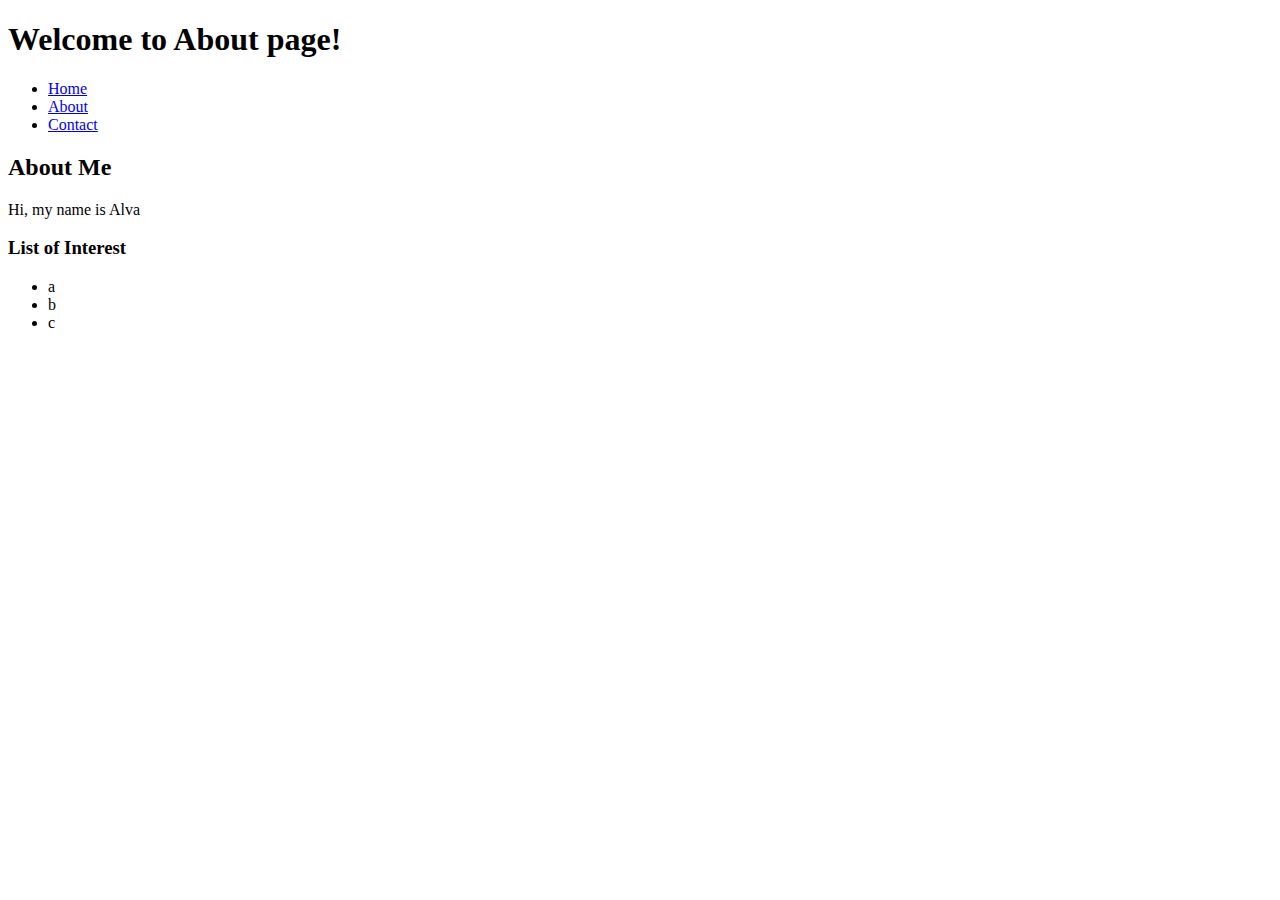
==== about.html @ b4353d6b "foundation" ====
<!DOCTYPE html>
<html lang="en">
<head>
    <meta charset="UTF-8">
    <meta name="viewport" content="width=device-width, initial-scale=1.0">
    <title>About Me</title>
</head>
<body>
    <header> <h1>Welcome to About page!</h1>
    <nav>
        <ul>
            <li><a href="index.html">Home</a></li>
            <li><a href="about.html">About</a></li>
            <li><a href="contact.html">Contact</a></li>
        </ul>
    </nav>
    </header>
    <main>
        <section>
            <h2>About Me</h2>
            <p>Hi, my name is Alva</p>
            <h3>List of Interest</h3>
            <ul>
                <li>a</li>
                <li>b</li>
                <li>c</li>
        </section>  
    </ul>
    </main>
</body>
</html>
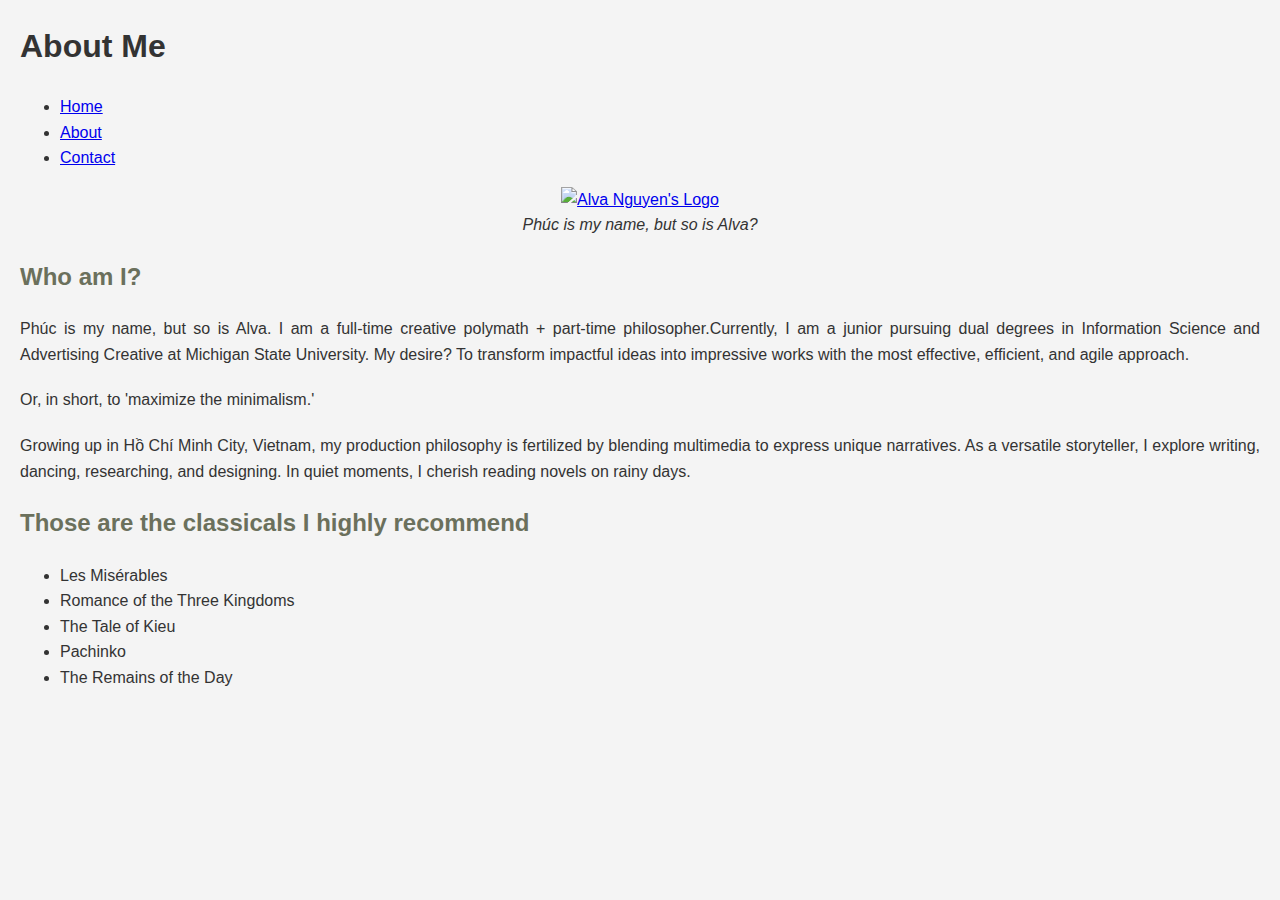
==== commit 434f8e71: "Final Update" ====
--- a/about.html
+++ b/about.html
@@ -4,9 +4,32 @@
     <meta charset="UTF-8">
     <meta name="viewport" content="width=device-width, initial-scale=1.0">
     <title>About Me</title>
+    <style>
+        body {
+            font-family: Arial, sans-serif;
+            line-height: 1.6;
+            margin: 20px;
+            background-color: #f4f4f4;
+            color: #333;
+        }
+        h2 {
+            color: #6b705c;
+            text-align: left;
+        }
+        p {
+            text-align: justify;
+            margin-bottom: 20px;
+        }
+        article {
+            background-color: #fff;
+            padding: 20px;
+            margin-bottom: 20px;
+            box-shadow: 0 0 10px rgba(0, 0, 0, 0.1);
+        }
+    </style>
 </head>
 <body>
-    <header> <h1>Welcome to About page!</h1>
+    <header> <h1>About Me</h1>
     <nav>
         <ul>
             <li><a href="index.html">Home</a></li>
@@ -15,17 +38,22 @@
         </ul>
     </nav>
     </header>
+
     <main>
-        <section>
-            <h2>About Me</h2>
-            <p>Hi, my name is Alva</p>
-            <h3>List of Interest</h3>
+            <center><a href="https://alvanguyen.myportfolio.com/" target="_blank"> <img src="/image/Logo 2_@.gif" alt="Alva Nguyen's Logo" width="600"></a></center>
+            <center><figcaption><em>Phúc is my name, but so is Alva?</em></figcaption></center>
+            <h2>Who am I?</h2>
+            <p>Phúc is my name, but so is Alva. I am a full-time creative polymath + part-time philosopher.Currently, I am a junior pursuing dual degrees in Information Science and Advertising Creative at Michigan State University. My desire? To transform impactful ideas into impressive works with the most effective, efficient, and agile approach. </p> 
+            <p>Or, in short, to 'maximize the minimalism.'</p>
+            <p>Growing up in Hồ Chí Minh City, Vietnam, my production philosophy is fertilized by blending multimedia to express unique narratives. As a versatile storyteller, I explore writing, dancing, researching, and designing. In quiet moments, I cherish reading novels on rainy days.</p>
+            <h2>Those are the classicals I highly recommend</h2>
             <ul>
-                <li>a</li>
-                <li>b</li>
-                <li>c</li>
-        </section>  
-    </ul>
+                <li>Les Misérables</li>
+                <li>Romance of the Three Kingdoms</li>
+                <li>The Tale of Kieu</li>
+                <li>Pachinko</li>
+                <li>The Remains of the Day</li> 
+            </ul>
     </main>
 </body>
 </html>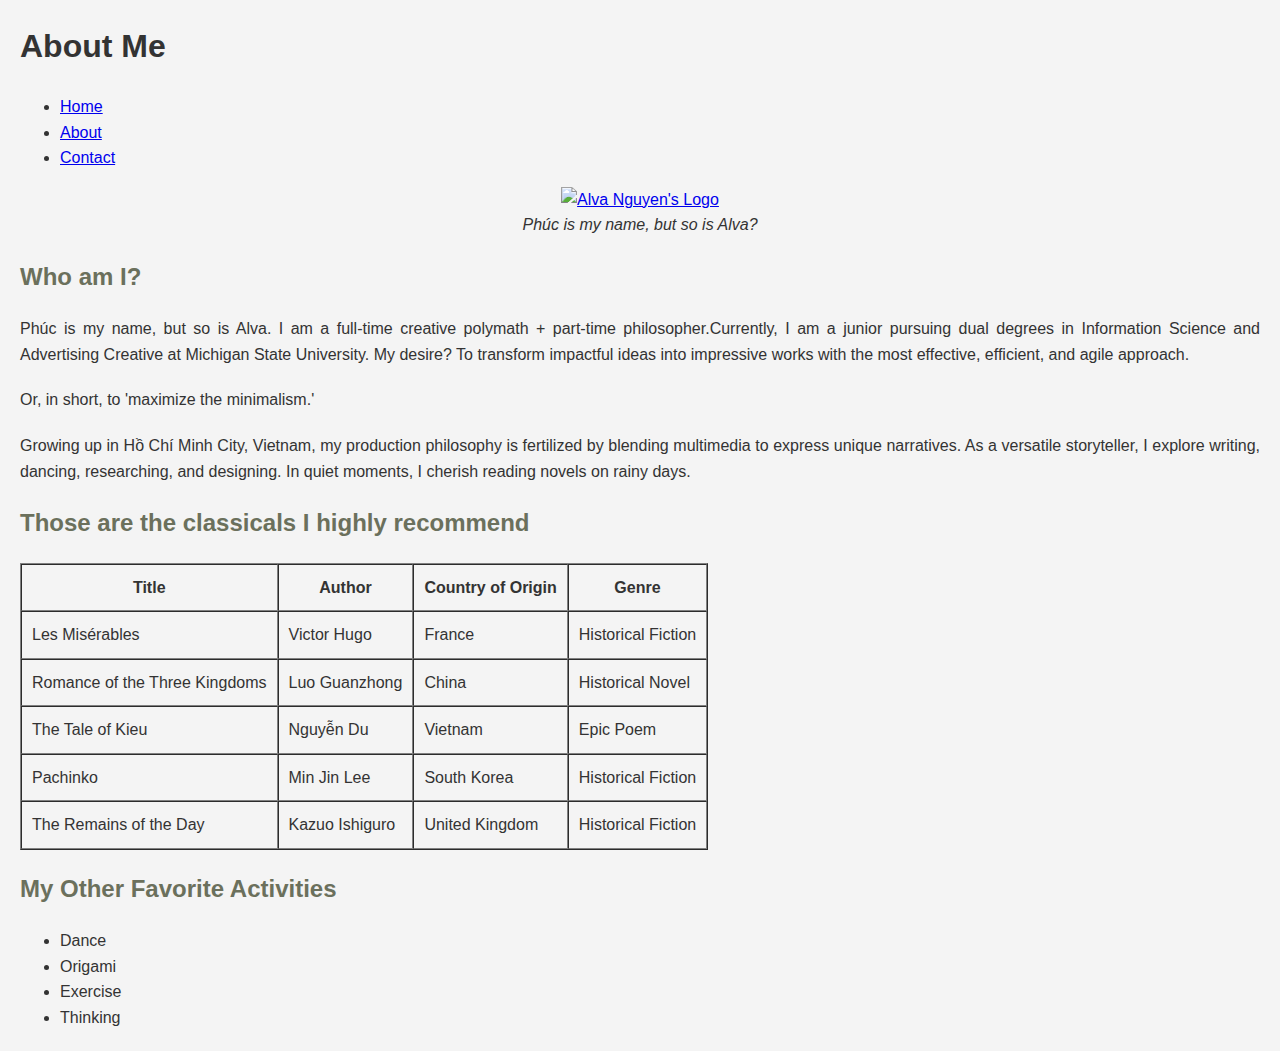
==== commit 97599ae5: "Table and List" ====
--- a/about.html
+++ b/about.html
@@ -47,12 +47,50 @@
             <p>Or, in short, to 'maximize the minimalism.'</p>
             <p>Growing up in Hồ Chí Minh City, Vietnam, my production philosophy is fertilized by blending multimedia to express unique narratives. As a versatile storyteller, I explore writing, dancing, researching, and designing. In quiet moments, I cherish reading novels on rainy days.</p>
             <h2>Those are the classicals I highly recommend</h2>
+            <table border="1" cellpadding="10" cellspacing="0">
+                <tr>
+                    <th>Title</th>
+                    <th>Author</th>
+                    <th>Country of Origin</th>
+                    <th>Genre</th>
+                </tr>
+                <tr>
+                    <td>Les Misérables</td>
+                    <td>Victor Hugo</td>
+                    <td>France</td>
+                    <td>Historical Fiction</td>
+                </tr>
+                <tr>
+                    <td>Romance of the Three Kingdoms</td>
+                    <td>Luo Guanzhong</td>
+                    <td>China</td>
+                    <td>Historical Novel</td>
+                </tr>
+                <tr>
+                    <td>The Tale of Kieu</td>
+                    <td>Nguyễn Du</td>
+                    <td>Vietnam</td>
+                    <td>Epic Poem</td>
+                </tr>
+                <tr>
+                    <td>Pachinko</td>
+                    <td>Min Jin Lee</td>
+                    <td>South Korea</td>
+                    <td>Historical Fiction</td>
+                </tr>
+                <tr>
+                    <td>The Remains of the Day</td>
+                    <td>Kazuo Ishiguro</td>
+                    <td>United Kingdom</td>
+                    <td>Historical Fiction</td>
+                </tr>
+            </table>
+            <h2>My Other Favorite Activities</h2>
             <ul>
-                <li>Les Misérables</li>
-                <li>Romance of the Three Kingdoms</li>
-                <li>The Tale of Kieu</li>
-                <li>Pachinko</li>
-                <li>The Remains of the Day</li> 
+                <li>Dance</li>
+                <li>Origami</li>
+                <li>Exercise</li>
+                <li>Thinking</li>
             </ul>
     </main>
 </body>
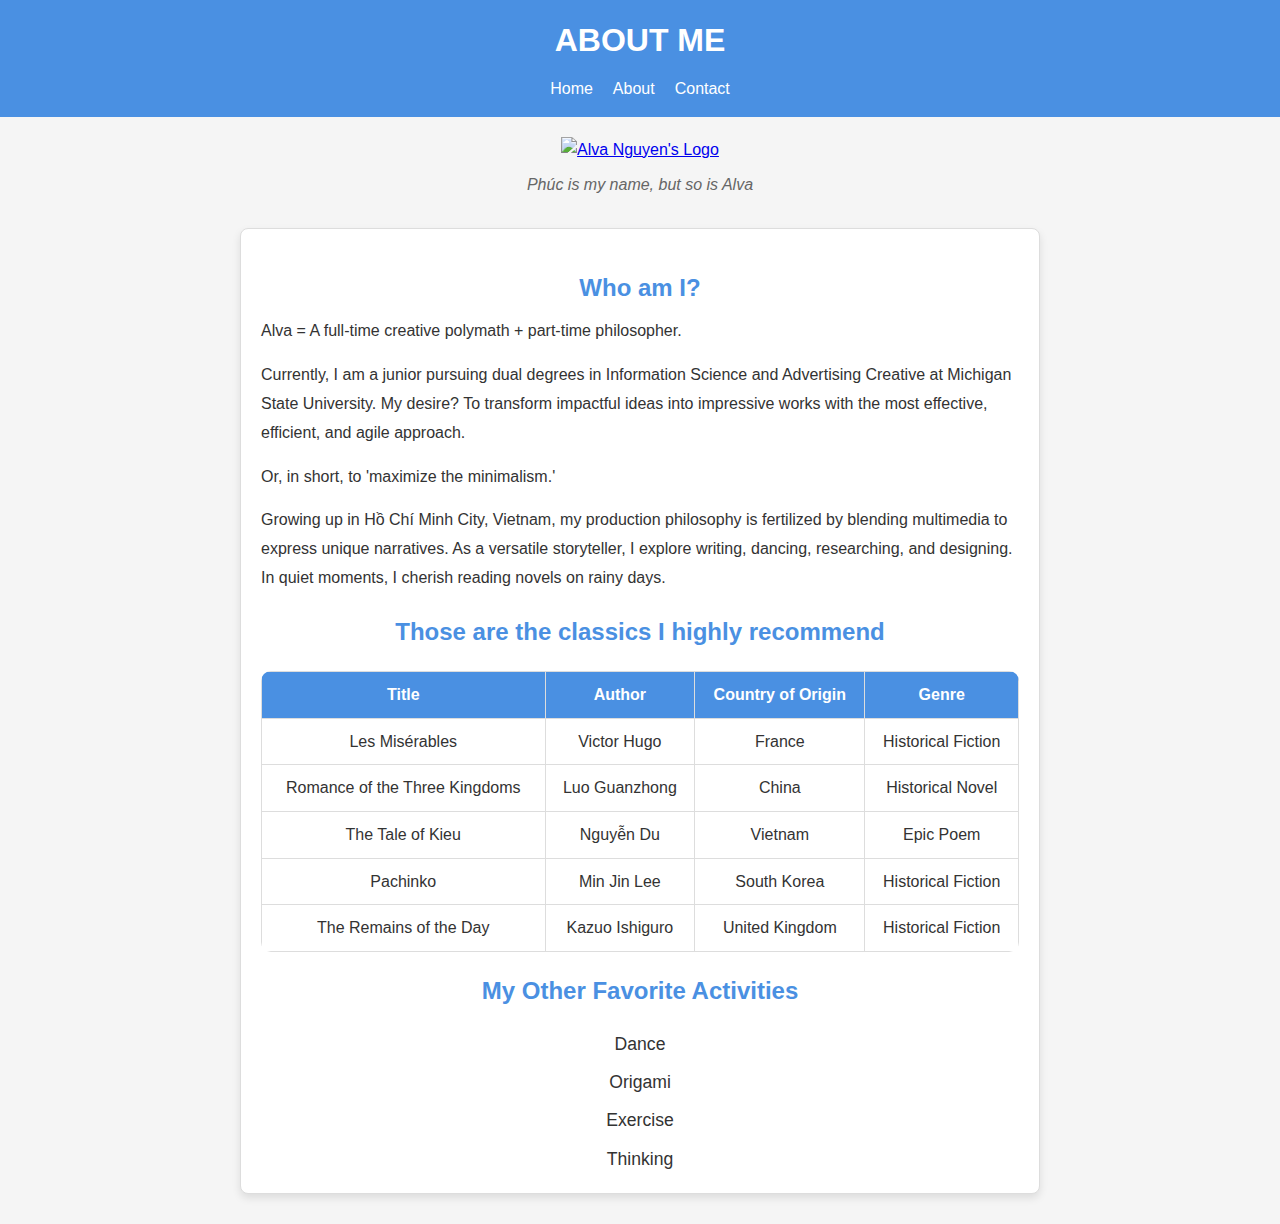
==== commit 92f087a2: "update detailed css" ====
--- a/about.html
+++ b/about.html
@@ -3,51 +3,40 @@
 <head>
     <meta charset="UTF-8">
     <meta name="viewport" content="width=device-width, initial-scale=1.0">
+    <link rel="stylesheet" href="style.css">
     <title>About Me</title>
-    <style>
-        body {
-            font-family: Arial, sans-serif;
-            line-height: 1.6;
-            margin: 20px;
-            background-color: #f4f4f4;
-            color: #333;
-        }
-        h2 {
-            color: #6b705c;
-            text-align: left;
-        }
-        p {
-            text-align: justify;
-            margin-bottom: 20px;
-        }
-        article {
-            background-color: #fff;
-            padding: 20px;
-            margin-bottom: 20px;
-            box-shadow: 0 0 10px rgba(0, 0, 0, 0.1);
-        }
-    </style>
 </head>
 <body>
-    <header> <h1>About Me</h1>
-    <nav>
-        <ul>
-            <li><a href="index.html">Home</a></li>
-            <li><a href="about.html">About</a></li>
-            <li><a href="contact.html">Contact</a></li>
-        </ul>
-    </nav>
+    <header> 
+        <h1>ABOUT ME</h1>
+        <nav>
+            <ul>
+                <li><a href="index.html">Home</a></li>
+                <li><a href="about.html">About</a></li>
+                <li><a href="contact.html">Contact</a></li>
+            </ul>
+        </nav>
     </header>
 
     <main>
-            <center><a href="https://alvanguyen.myportfolio.com/" target="_blank"> <img src="/image/Logo 2_@.gif" alt="Alva Nguyen's Logo" width="600"></a></center>
-            <center><figcaption><em>Phúc is my name, but so is Alva?</em></figcaption></center>
+        <!-- Centered Logo and Caption -->
+        <div class="center-content">
+            <a href="https://alvanguyen.myportfolio.com/" target="_blank">
+                <img src="/image/Logo 2_@.gif" alt="Alva Nguyen's Logo" class="logo">
+            </a>
+            <figcaption>Phúc is my name, but so is Alva</figcaption>
+        </div>
+
+        <!-- Content Wrapper Box -->
+        <div class="about-container">
             <h2>Who am I?</h2>
-            <p>Phúc is my name, but so is Alva. I am a full-time creative polymath + part-time philosopher.Currently, I am a junior pursuing dual degrees in Information Science and Advertising Creative at Michigan State University. My desire? To transform impactful ideas into impressive works with the most effective, efficient, and agile approach. </p> 
+            <p>Alva = A full-time creative polymath + part-time philosopher.</p>
+            <p>Currently, I am a junior pursuing dual degrees in Information Science and Advertising Creative at Michigan State University. My desire? To transform impactful ideas into impressive works with the most effective, efficient, and agile approach.</p> 
             <p>Or, in short, to 'maximize the minimalism.'</p>
             <p>Growing up in Hồ Chí Minh City, Vietnam, my production philosophy is fertilized by blending multimedia to express unique narratives. As a versatile storyteller, I explore writing, dancing, researching, and designing. In quiet moments, I cherish reading novels on rainy days.</p>
-            <h2>Those are the classicals I highly recommend</h2>
-            <table border="1" cellpadding="10" cellspacing="0">
+        
+            <h2>Those are the classics I highly recommend</h2>
+            <table class="book-table">
                 <tr>
                     <th>Title</th>
                     <th>Author</th>
@@ -85,13 +74,15 @@
                     <td>Historical Fiction</td>
                 </tr>
             </table>
+        
             <h2>My Other Favorite Activities</h2>
-            <ul>
+            <ul class="favorite-activities">
                 <li>Dance</li>
                 <li>Origami</li>
                 <li>Exercise</li>
                 <li>Thinking</li>
             </ul>
+        </div>
     </main>
 </body>
-</html>+</html>
--- a/style.css
+++ b/style.css
@@ -0,0 +1,337 @@
+/* Reset - Ensures consistent margins, padding, and box-sizing across all elements */
+* {
+    margin: 0;
+    padding: 0;
+    box-sizing: border-box;
+}
+
+/* Global Styling - Applies consistent styles across HTML files */
+body {
+    font-family: Arial, sans-serif; /* Typography setting */
+    color: #333; /* Default text color */
+    background-color: #f5f5f5; /* Page background color */
+    line-height: 1.6;
+}
+
+h1 {
+    color: #ffffff;
+    text-align: center;
+    font-size: 2em;
+}
+
+/* Class selector - highlights important text */
+.highlight {
+    color: #4a90e2;
+    background-color: #fcfdff;
+    font-weight: bold;
+    padding: 5px;
+    border-radius: 10px;
+}
+
+h2 {
+    color: #4a90e2;
+    margin-bottom: 10px;
+    text-align: center;
+}
+
+.post-info {
+    text-align: center;
+}
+
+p {
+    margin-bottom: 15px;
+    font-size: 1em;
+    line-height: 1.8;
+}
+
+/* Header Styling */
+header {
+    background-color: #4a90e2;
+    color: white;
+    padding: 15px;
+    text-align: center;
+    position: sticky; /* Sticky header requirement */
+    top: 0;
+    z-index: 1000;
+}
+
+/* Navigation layout */
+header nav ul {
+    list-style: none;
+    display: flex;
+    justify-content: center;
+    gap: 20px;
+}
+
+header nav ul li a {
+    color: white;
+    text-decoration: none;
+}
+
+/* Hover effect with larger border */
+header nav ul li a:hover {
+    border: 4px solid white;
+    border-radius: 20px;
+    color: #4a90e2;
+    background-color: white;
+}
+
+/* Two-column Flexbox Layout Requirement */
+.container {
+    display: flex;
+    max-width: 1000px;
+    margin: 20px auto;
+    padding: 10px;
+    gap: 20px;
+}
+
+.main-content {
+    flex: 1;
+}
+
+/* Image with Caption */
+article img {
+    display: block;
+    max-width: 50%;
+    align-self: center;
+    margin: 0 10px 10px 0;
+    border-radius: 8px;
+}
+
+.caption {
+    font-size: 0.85em;
+    text-align: center;
+    color: #666;
+    clear: both;
+}
+
+/* Drop Cap Styling */
+.intro-text::first-letter {
+    font-size: 3em;
+    font-weight: bold;
+    float: left;
+    line-height: 1;
+    margin-right: 10px;
+    color: #4a90e2;
+    padding-top: 5px;
+}
+
+
+/* Article Styling */
+article {
+    background-color: white;
+    padding: 20px;
+    border-radius: 8px;
+    margin-bottom: 20px;
+    box-shadow: 0px 4px 8px rgba(0, 0, 0, 0.1);
+    display: flex;
+    flex-direction: column;
+    height: auto;
+}
+
+.article-wrapper {
+    display: flex;
+    gap: 20px;
+    justify-content: space-between;
+    flex-wrap: wrap;
+}
+
+.article-wrapper article {
+    flex: 1;
+    max-width: 48%;
+}
+
+article time {
+    font-size: 0.9em;
+    color: #777;
+}
+
+/* Table Container Styling */
+.table-container {
+    display: flex;
+    flex-wrap: wrap;
+    gap: 20px;
+}
+
+table {
+    width: 100%;
+    border-collapse: collapse;
+    border-radius: 10px;
+    overflow: hidden;
+    margin-top: 10px;
+}
+
+th, td {
+    border: 1px solid #ddd;
+    padding: 8px;
+}
+
+th {
+    background-color: #4a90e2;
+    color: white;
+}
+
+/* Multi-Column Form Layout Requirement */
+form {
+    background-color: white;
+    padding: 20px;
+    border-radius: 8px;
+    display: flex;
+    flex-direction: column;
+    gap: 10px;
+}
+
+.form-group {
+    margin-bottom: 15px;
+    display: flex;
+    flex-direction: column;
+}
+
+label {
+    font-weight: bold;
+    margin-bottom: 5px;
+}
+
+/* ID selector */
+#name {
+    width: 100%;
+}
+
+/* Attribute selector for styling email input */
+input[type="email"] {
+    width: 100%;
+}
+
+/* Form input and textarea styling */
+input[type="text"],
+input[type="email"],
+select,
+textarea {
+    width: 100%;
+    padding: 10px;
+    border: 1px solid #ddd;
+    border-radius: 4px;
+    font-size: 1em;
+}
+
+textarea {
+    height: 100px;
+    resize: vertical;
+}
+
+/* Submit Button Styling */
+input[type="submit"] {
+    width: 100%;
+    padding: 10px;
+    background-color: #4a90e2;
+    color: white;
+    border: none;
+    border-radius: 4px;
+    font-size: 1em;
+    cursor: pointer;
+    font-weight: bold;
+}
+
+input[type="submit"]:hover {
+    background-color: #357abd;
+}
+
+/* Responsive Design for smaller screens */
+@media (max-width: 768px) {
+    .container {
+        flex-direction: column;
+    }
+    
+    header nav ul {
+        flex-direction: column;
+        gap: 10px;
+    }
+}
+
+/* Centered Logo and Caption */
+.center-content {
+    display: flex;
+    flex-direction: column;
+    align-items: center;
+    margin-top: 20px;
+}
+
+.logo {
+    max-width: 600px;
+    width: 100%;
+}
+
+figcaption {
+    font-style: italic;
+    color: #666;
+    margin-top: 10px;
+    text-align: center;
+}
+
+/* About Page Content Box */
+.about-container {
+    background-color: #ffffff;
+    border: 1px solid #ddd;
+    border-radius: 8px;
+    padding: 20px;
+    max-width: 800px;
+    margin: 30px auto;
+    box-shadow: 0px 4px 8px rgba(0, 0, 0, 0.1);
+}
+
+/* Book Table Styling */
+.book-table {
+    width: 100%;
+    margin-top: 20px;
+    border-collapse: collapse;
+}
+
+.book-table th, .book-table td {
+    border: 1px solid #ddd;
+    padding: 10px;
+    text-align: center;
+}
+
+.book-table th {
+    background-color: #4a90e2;
+    color: white;
+}
+
+/* Additional Content Styling */
+h2 {
+    color: #4a90e2;
+    margin-top: 20px;
+    font-size: 1.5em;
+}
+
+/* List styling */
+ul {
+    list-style-type: disc;
+    padding-left: 0;
+    display: inline-block;
+    text-align: left;
+    margin-top: 10px;
+}
+
+/* Specific styling for Favorite Activities list */
+.favorite-activities {
+    list-style-type: none;
+    padding: 0;
+    margin-top: 20px;
+    display: flex;
+    flex-direction: column;
+    align-items: center;
+    gap: 10px;
+    text-align: center;
+}
+
+.favorite-activities li {
+    font-size: 1.1em;
+    color: #333;
+}
+
+.favorite-activities li:hover {
+    color: #4a90e2;
+    cursor: pointer;
+    font-weight: bold;
+}
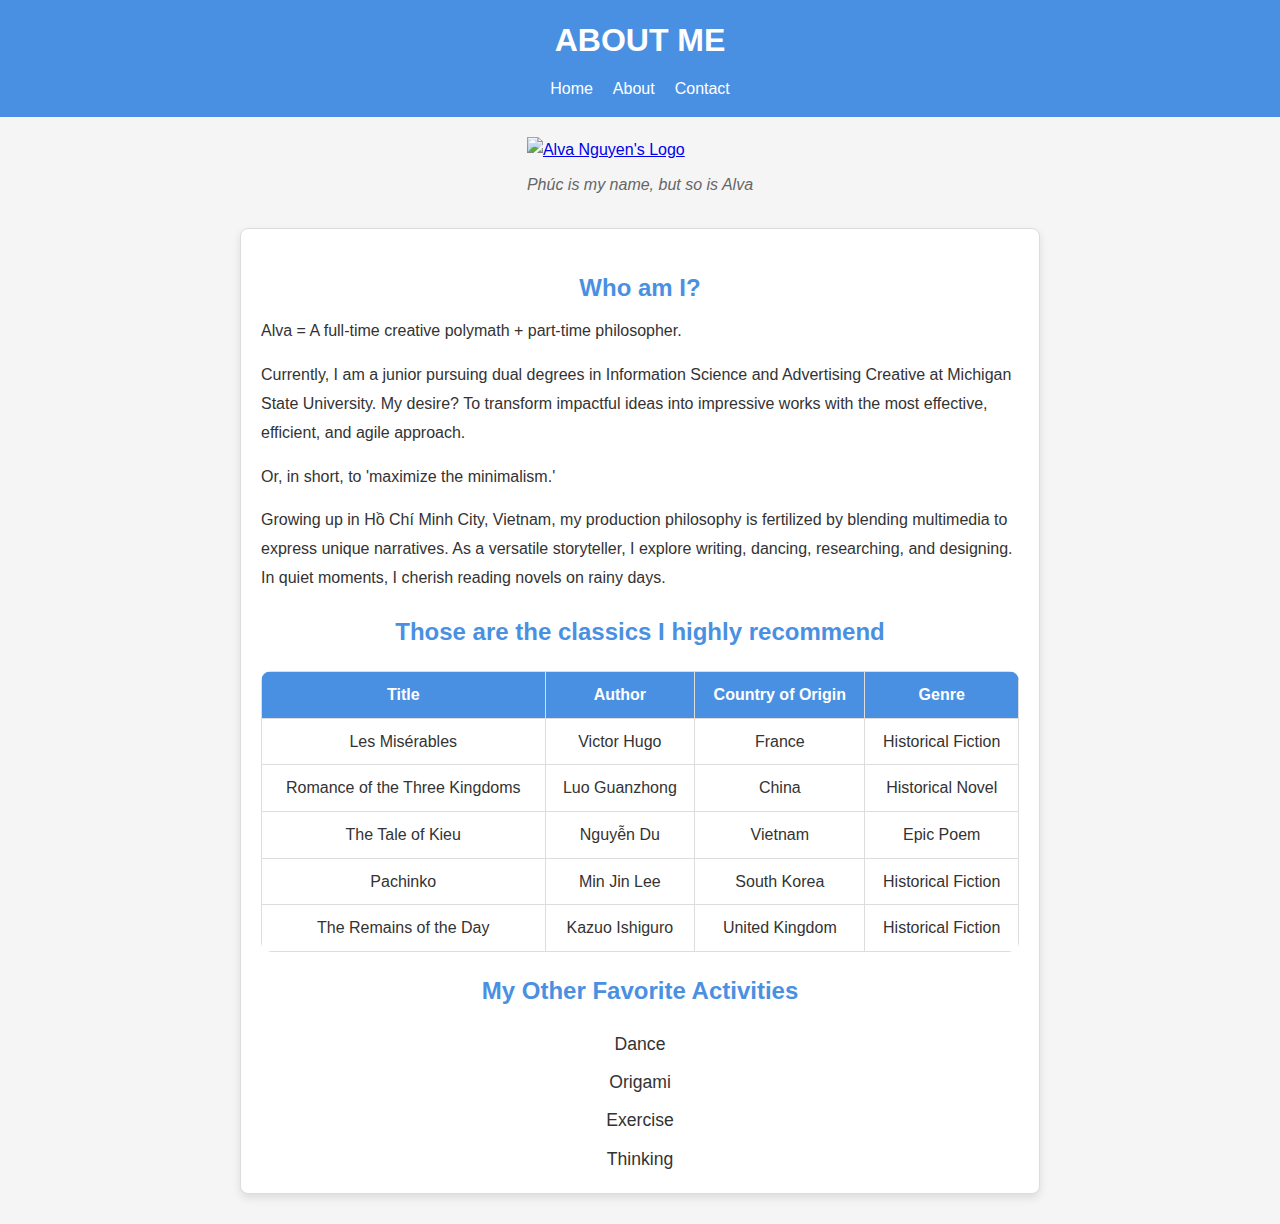
==== commit 4847a438: "update html" ====
--- a/about.html
+++ b/about.html
@@ -21,10 +21,12 @@
     <main>
         <!-- Centered Logo and Caption -->
         <div class="center-content">
-            <a href="https://alvanguyen.myportfolio.com/" target="_blank">
-                <img src="/image/Logo 2_@.gif" alt="Alva Nguyen's Logo" class="logo">
-            </a>
-            <figcaption>Phúc is my name, but so is Alva</figcaption>
+            <figure>
+                <a href="https://alvanguyen.myportfolio.com/" target="_blank">
+                    <img src="/image/Logo2_@.gif" alt="Alva Nguyen's Logo" class="logo">
+                </a>
+                <figcaption>Phúc is my name, but so is Alva</figcaption>
+            </figure>
         </div>
 
         <!-- Content Wrapper Box -->
